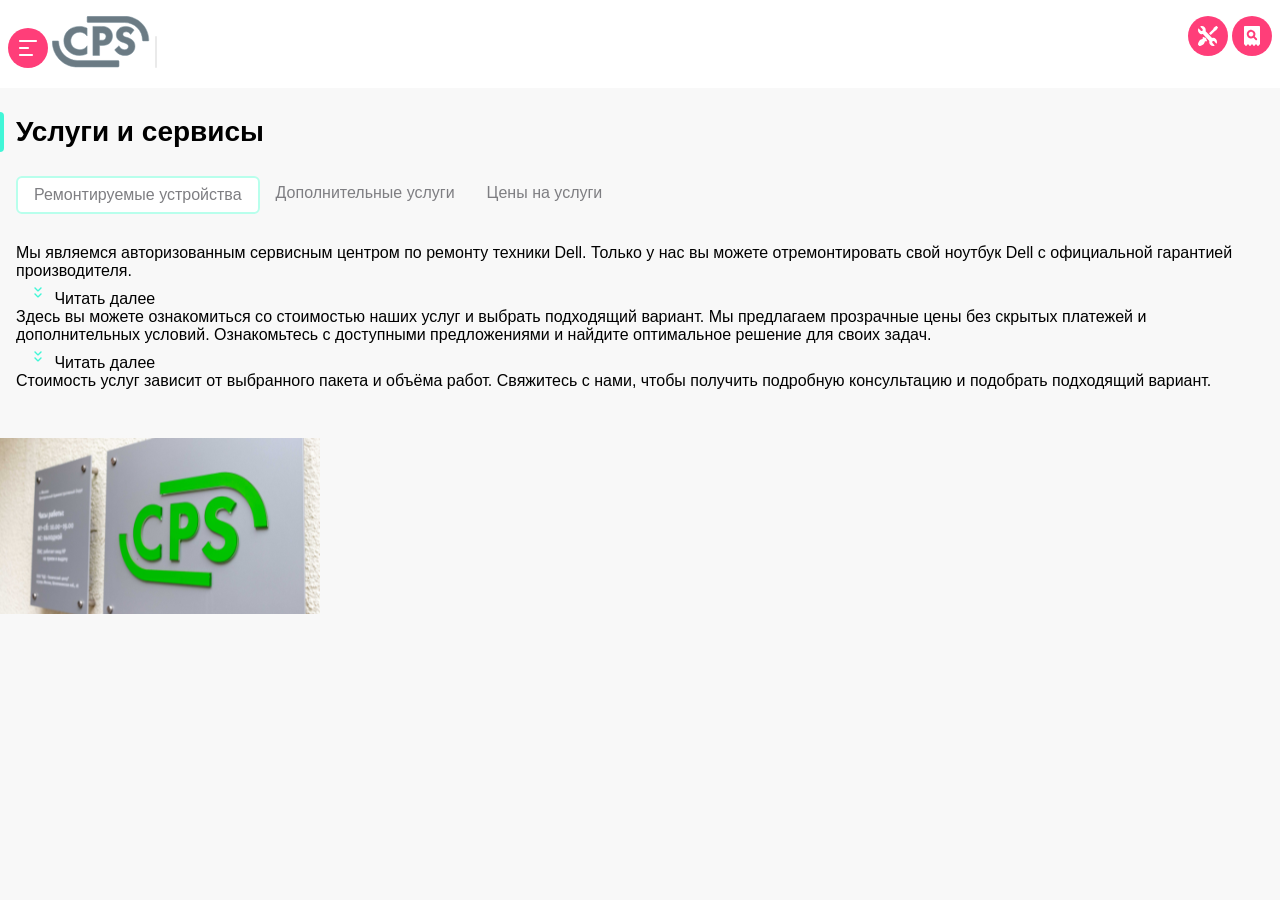
==== index.html @ 478e314b "tabs style are working -> adding more tabs" ====
<!DOCTYPE html>
<html lang="en">
<head>
    <meta charset="UTF-8">
    <meta name="viewport" content="width=device-width, initial-scale=1.0">
    <title>cps</title>
    <link rel="stylesheet" href="./style.css">
</head>



<body>
    <header class="header">
        <nav class="navigation">
            <div class="navigation__icon">
                <div class="navigation__icon--headerleft">
                    <img src="./images/burger.svg" alt="burger navigation icon" class="navigation__icon--burger">
                    <img src="./images/logo.svg" alt="cps logo" class="navigation__icon--logo">
                    <img src="./images/divider.svg" alt="divider">
                </div>
              
                <div class="navigation__icon--headerright">
                    <img src="./images/repair.svg" alt="repair service" class="navigation__icon--repair">
                    <img src="./images/checkstatus.svg" alt="check status" class="navigation__icon--checkstatus">
                </div>
            </div>
        </nav>
    </header>



    <main>
        <section class="content">
            <div class="title">
                <span> </span>
                <h1>Услуги и сервисы</h1>
            </div>


            <div class="tabs-container">
                    <input type="radio" name="tabs" id="repairable-devices" checked>
                    <input type="radio" name="tabs" id="additional-services">
                    <input type="radio" name="tabs" id="price">

                <div class="tabs-buttons">
                    <label for="repairable-devices">Ремонтируемые устройства</label>
                    <label for="additional-services">Дополнительные услуги</label>
                    <label for="price">Цены на услуги</label>
                </div>

                <div class="tab-content"> 
                    <div class="tab-content1">
                        Мы являемся авторизованным сервисным центром по ремонту техники Dell.
                        Только у нас вы можете отремонтировать свой ноутбук Dell с
                        официальной гарантией производителя.
                        <div class="read-more1">
                            <input type="checkbox" id="more1">
                            <label class="read-more1-label" for="more1">
                                <img class="readmore-button" src="./images/expand.svg" alt="кнопка читать далее">
                                Читать далее</label>

                            <div class="hidden-text1">
                                Тут будет распологаться дополнительный текст, который я скрою и которого не будет видно изначально.
                            </div>
                        </div>
                    </div>

                    <div class="tab-content2">
                        Мы предлагаем широкий спектр дополнительных услуг, которые помогут вам сэкономить время и получить максимальный комфорт. Индивидуальный подход, профессиональная поддержка и внимание к деталям на каждом этапе сотрудничества.
                        <div class="read-more2">
                            <input type="checkbox" id="more2">
                            <label class="read-more2-label" for="more2">
                                <img class="readmore-button" src="./images/expand.svg" alt="кнопка читать далее">
                                Читать далее</label>

                            <div class="hidden-text2">
                                Ознакомьтесь с нашими дополнительными услугами и выберите подходящие решения для ваших задач.
                            </div>
                        </div>
                    </div>

                    <div class="tab-content3">
                        Здесь вы можете ознакомиться со стоимостью наших услуг и выбрать подходящий вариант. Мы предлагаем прозрачные цены без скрытых платежей и дополнительных условий. Ознакомьтесь с доступными предложениями и найдите оптимальное решение для своих задач.
                        <div class="read-more3">
                            <input type="checkbox" id="more3">
                            <label class="read-more3-label" for="more3">
                                <img class="readmore-button" src="./images/expand.svg" alt="кнопка читать далее">
                                Читать далее
                            </label>

                            <div class="hidden-text3">
                                Стоимость услуг зависит от выбранного пакета и объёма работ. Свяжитесь с нами, чтобы получить подробную консультацию и подобрать подходящий вариант.
                            </div>
                        </div>
                    </div>

                </div>
            </div>

        </section>

            <div class="page-picture">
                <img src="./images/bottom picture.svg" alt="a page picture in the bottom">
            </div>
    </main>
</body>
</html>
---- style.css ----
*{
    box-sizing: border-box;
    margin: 0;
    padding: 0;
}

@font-face {
    font-family: TT lakes;
    src: url('./TT\ lakes\ font/');
}

body {
    background: #f8f8f8;
    font-family: TT lakes, sans-serif;
}

main {
    font-family: inherit;
}

.navigation__icon {
    display: flex;
    justify-content: space-evenly;
    border: 16px;
    padding: 16px 8px;
    gap: 20px;
    width: auto;
}

header {
    background-color: #ffffff;
}

.title {
    display: flex;
    align-items: center;
    gap: 12px;
}

.title span{
    width: 4px;
    height: 40px;
    border-radius: 5px;
    background-color: #41F6D7;
    flex-shrink: 0;
    border-radius: 0 5px 5px 0;
}

h1 {
    font-size: 28px;
    line-height: 40px;
    margin: 0;
}
/* ---------------------------------------------------------- */

.tab-content1, .tab-content2 {
    display: none;
}

#repairable-devices:checked ~ .tab-content .tab-content1 {
    display: block;
}

#additional-services:checked ~ .tab-content .tab-content2 {
    display: block;
}

#repairable-devices:checked ~ .tabs-buttons label[for="repairable-devices"],
#additional-services:checked ~ .tabs-buttons label[for="additional-services"] {
    border: 2px solid #B8FFEC;
    background-color: white;
}

.tabs-buttons label { 
    color: #7E7E82;
    border-radius: 6px;
    padding: 8px 16px;
    display: flex;
    flex-direction: row;
}

.hidden-text1, .hidden-text2 {
    display: none;
}

input[type="checkbox"], input[type="radio"] {
    display: none;
}

.readmore-button {
    margin-left: 10px;
}

#more1:checked ~ .hidden-text1,
#more2:checked ~ .hidden-text2 {
    display: block;
}

#more1:checked ~ .read-more1-label {
    display: none;
}

#more2:checked ~ .read-more2-label {
    display: none;
}

.page-picture {
    width: 100%;
}

.tabs-container {
    display: flex;
    flex-direction: column;
    gap: 30px;
    padding: 24px 16px;
}

.tabs-buttons {
    display: flex;
    overflow-x: scroll;
}

.content {
    padding: 24px 0;
}

.navigation {
    margin-left: auto;
}

.navigation__icon--headerright {
    margin-left: auto;
}
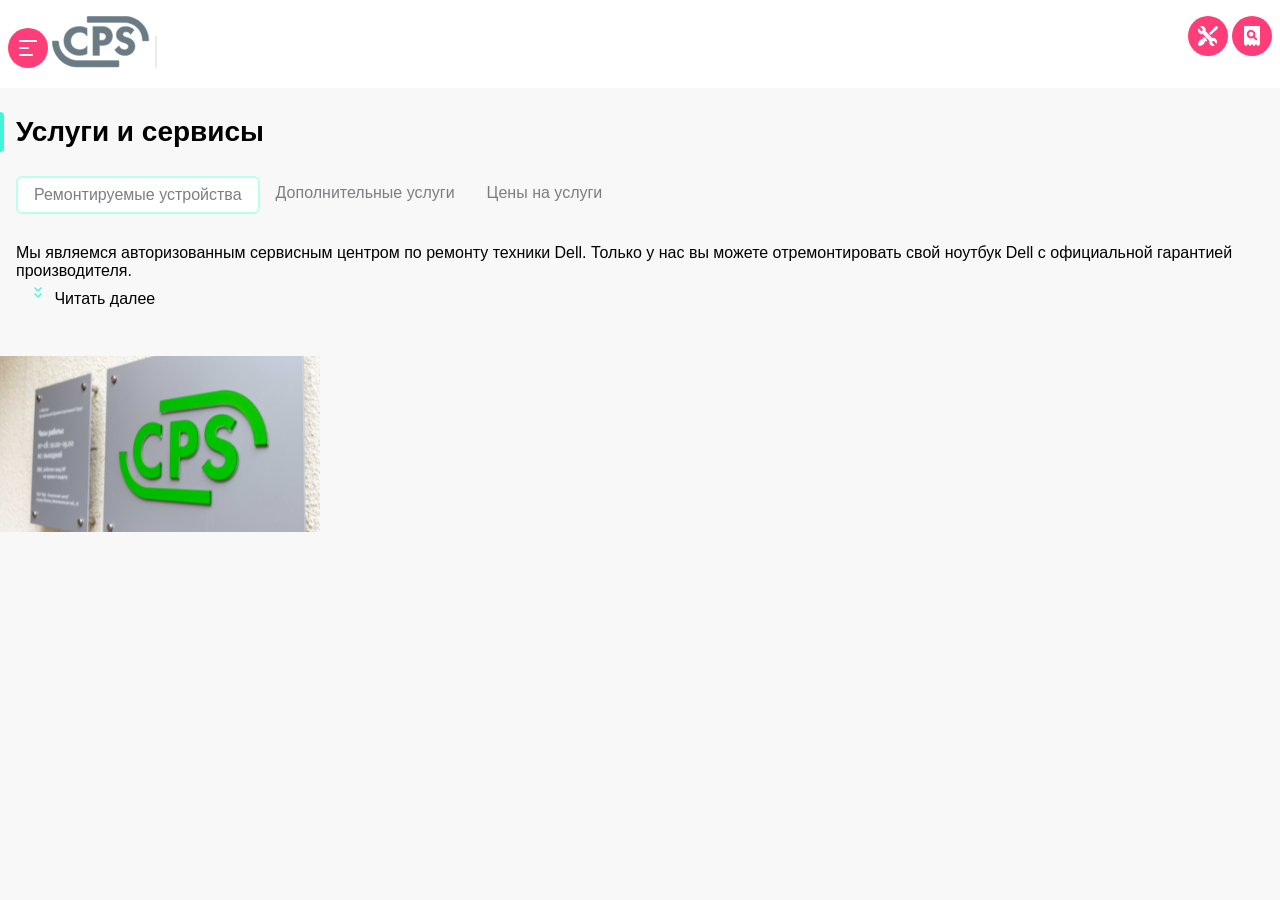
==== commit 184324e8: "feat: successfully added and styled 3 tabs" ====
--- a/index.html
+++ b/index.html
@@ -66,7 +66,7 @@
                     </div>
 
                     <div class="tab-content2">
-                        Мы предлагаем широкий спектр дополнительных услуг, которые помогут вам сэкономить время и получить максимальный комфорт. Индивидуальный подход, профессиональная поддержка и внимание к деталям на каждом этапе сотрудничества.
+                        Предлагаем широкий спектр дополнительных услуг, которые помогут вам сэкономить время и получить максимальный комфорт. Индивидуальный подход, профессиональная поддержка и внимание к деталям на каждом этапе сотрудничества.
                         <div class="read-more2">
                             <input type="checkbox" id="more2">
                             <label class="read-more2-label" for="more2">
--- a/style.css
+++ b/style.css
@@ -53,7 +53,7 @@
 }
 /* ---------------------------------------------------------- */
 
-.tab-content1, .tab-content2 {
+.tab-content1, .tab-content2, .tab-content3 {
     display: none;
 }
 
@@ -65,8 +65,13 @@
     display: block;
 }
 
+#price:checked ~ .tab-content .tab-content3 {
+    display: block;
+}
+
 #repairable-devices:checked ~ .tabs-buttons label[for="repairable-devices"],
-#additional-services:checked ~ .tabs-buttons label[for="additional-services"] {
+#additional-services:checked ~ .tabs-buttons label[for="additional-services"],
+#price:checked ~.tabs-buttons label[for='price'] {
     border: 2px solid #B8FFEC;
     background-color: white;
 }
@@ -79,7 +84,7 @@
     flex-direction: row;
 }
 
-.hidden-text1, .hidden-text2 {
+.hidden-text1, .hidden-text2, .hidden-text3 {
     display: none;
 }
 
@@ -92,7 +97,8 @@
 }
 
 #more1:checked ~ .hidden-text1,
-#more2:checked ~ .hidden-text2 {
+#more2:checked ~ .hidden-text2,
+#more3:checked ~ .hidden-text3 {
     display: block;
 }
 
@@ -101,6 +107,10 @@
 }
 
 #more2:checked ~ .read-more2-label {
+    display: none;
+}
+
+#more3:checked ~ .read-more3-label {
     display: none;
 }
 
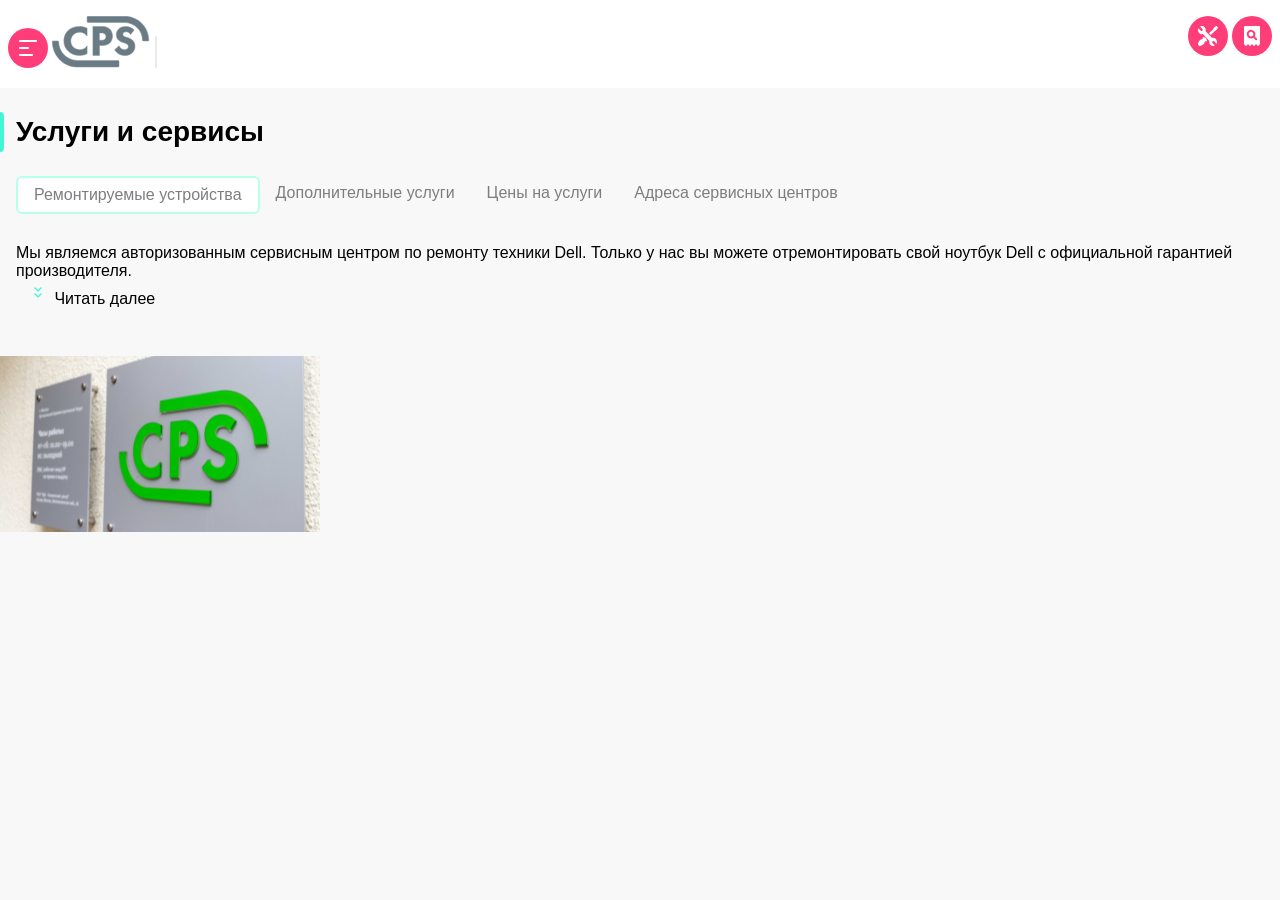
==== commit b8339dbf: "feat:successfully done 4 tabs" ====
--- a/index.html
+++ b/index.html
@@ -37,18 +37,24 @@
             </div>
 
 
+<!-- главный контейнер начинается тут -->
             <div class="tabs-container">
                     <input type="radio" name="tabs" id="repairable-devices" checked>
                     <input type="radio" name="tabs" id="additional-services">
                     <input type="radio" name="tabs" id="price">
+                    <input type="radio" name="tabs" id="service-center-address">
 
                 <div class="tabs-buttons">
                     <label for="repairable-devices">Ремонтируемые устройства</label>
                     <label for="additional-services">Дополнительные услуги</label>
                     <label for="price">Цены на услуги</label>
+                    <label for="service-center-address">Адреса сервисных центров</label>
                 </div>
 
+
+<!-- табы начинаются тут -->
                 <div class="tab-content"> 
+
                     <div class="tab-content1">
                         Мы являемся авторизованным сервисным центром по ремонту техники Dell.
                         Только у нас вы можете отремонтировать свой ноутбук Dell с
@@ -65,6 +71,8 @@
                         </div>
                     </div>
 
+                    <!--  -->
+
                     <div class="tab-content2">
                         Предлагаем широкий спектр дополнительных услуг, которые помогут вам сэкономить время и получить максимальный комфорт. Индивидуальный подход, профессиональная поддержка и внимание к деталям на каждом этапе сотрудничества.
                         <div class="read-more2">
@@ -78,6 +86,8 @@
                             </div>
                         </div>
                     </div>
+
+                    <!--  -->
 
                     <div class="tab-content3">
                         Здесь вы можете ознакомиться со стоимостью наших услуг и выбрать подходящий вариант. Мы предлагаем прозрачные цены без скрытых платежей и дополнительных условий. Ознакомьтесь с доступными предложениями и найдите оптимальное решение для своих задач.
@@ -94,8 +104,28 @@
                         </div>
                     </div>
 
+                    <!--  -->
+
+                    <div class="tab-content4">
+                        На этой странице вы найдёте адреса наших сервисных центров и сможете выбрать наиболее удобное для вас расположение. Ознакомьтесь с контактной информацией, графиком работы и доступными способами связи.            <div class="read-more4">
+                            <input type="checkbox" id="more4">
+                            <label class="read-more4-label" for="more4">
+                                <img class="readmore-button" src="./images/expand.svg" alt="кнопка читать далее">
+                                Читать далее
+                            </label>
+
+                            <div class="hidden-text4">
+                        Выберите ближайший к вам сервисный центр, чтобы узнать его точный адрес и график работы. При необходимости свяжитесь с нами для уточнения деталей.              </div>
+                        </div>
+                    </div>
+
+                    <!--  -->
+
                 </div>
+<!-- табы заканчиваются тут -->
+
             </div>
+<!-- главный контейнер заканчивается тут -->
 
         </section>
 
--- a/style.css
+++ b/style.css
@@ -51,9 +51,10 @@
     line-height: 40px;
     margin: 0;
 }
-/* ---------------------------------------------------------- */
 
-.tab-content1, .tab-content2, .tab-content3 {
+
+/* ниже начинается работа с табами */
+.tab-content1, .tab-content2, .tab-content3, .tab-content4 {
     display: none;
 }
 
@@ -69,9 +70,14 @@
     display: block;
 }
 
+#service-center-address:checked ~ .tab-content .tab-content4 {
+    display: block;
+}
+
 #repairable-devices:checked ~ .tabs-buttons label[for="repairable-devices"],
 #additional-services:checked ~ .tabs-buttons label[for="additional-services"],
-#price:checked ~.tabs-buttons label[for='price'] {
+#price:checked ~.tabs-buttons label[for='price'],
+#service-center-address:checked ~ .tabs-buttons label[for="service-center-address"] {
     border: 2px solid #B8FFEC;
     background-color: white;
 }
@@ -84,7 +90,7 @@
     flex-direction: row;
 }
 
-.hidden-text1, .hidden-text2, .hidden-text3 {
+.hidden-text1, .hidden-text2, .hidden-text3, .hidden-text4 {
     display: none;
 }
 
@@ -98,7 +104,8 @@
 
 #more1:checked ~ .hidden-text1,
 #more2:checked ~ .hidden-text2,
-#more3:checked ~ .hidden-text3 {
+#more3:checked ~ .hidden-text3,
+#more4:checked ~ .hidden-text4 {
     display: block;
 }
 
@@ -114,8 +121,8 @@
     display: none;
 }
 
-.page-picture {
-    width: 100%;
+#more4:checked ~ .read-more4-label {
+    display: none;
 }
 
 .tabs-container {
@@ -133,6 +140,12 @@
 .content {
     padding: 24px 0;
 }
+/* до этого момента стилизация табов */
+
+
+.page-picture {
+    width: 100%;
+}
 
 .navigation {
     margin-left: auto;
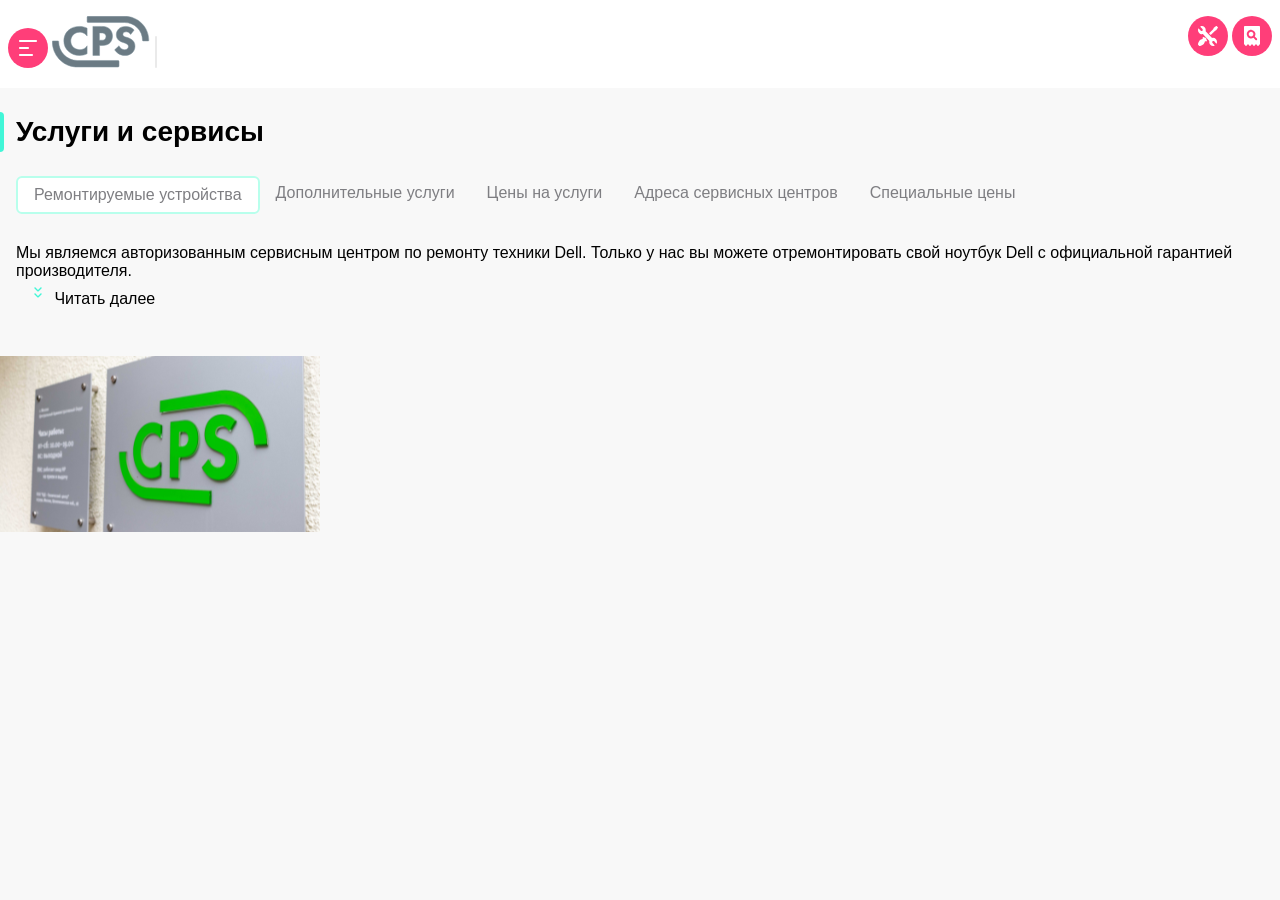
==== commit b1ce3ccf: "feat: successfully added 5th tab" ====
--- a/index.html
+++ b/index.html
@@ -43,12 +43,14 @@
                     <input type="radio" name="tabs" id="additional-services">
                     <input type="radio" name="tabs" id="price">
                     <input type="radio" name="tabs" id="service-center-address">
+                    <input type="radio" name="tabs" id="special-price">
 
                 <div class="tabs-buttons">
                     <label for="repairable-devices">Ремонтируемые устройства</label>
                     <label for="additional-services">Дополнительные услуги</label>
                     <label for="price">Цены на услуги</label>
                     <label for="service-center-address">Адреса сервисных центров</label>
+                    <label for="special-price">Специальные цены</label>
                 </div>
 
 
@@ -121,6 +123,18 @@
 
                     <!--  -->
 
+                    <div class="tab-content5">
+                        В этом разделе представлены специальные предложения и выгодные цены на наши услуги. Следите за актуальными акциями и воспользуйтесь возможностью получить качественный сервис на особых условиях. Мы регулярно обновляем предложения, чтобы сделать наши услуги ещё доступнее.                    <input type="checkbox" id="more5">
+                            <label class="read-more5-label" for="more5">
+                                <img class="readmore-button" src="./images/expand.svg" alt="кнопка читать далее">
+                                Читать далее
+                            </label>
+
+                            <div class="hidden-text5">
+                        Узнайте больше о действующих специальных предложениях и условиях их получения. Количество предложений и срок их действия могут быть ограничены.                      
+                            </div>
+                    </div>
+
                 </div>
 <!-- табы заканчиваются тут -->
 
--- a/style.css
+++ b/style.css
@@ -54,7 +54,8 @@
 
 
 /* ниже начинается работа с табами */
-.tab-content1, .tab-content2, .tab-content3, .tab-content4 {
+.tab-content1, .tab-content2, .tab-content3, .tab-content4,
+.tab-content5 {
     display: none;
 }
 
@@ -74,10 +75,15 @@
     display: block;
 }
 
+#special-price:checked ~ .tab-content .tab-content5 {
+    display: block;
+}
+
 #repairable-devices:checked ~ .tabs-buttons label[for="repairable-devices"],
 #additional-services:checked ~ .tabs-buttons label[for="additional-services"],
 #price:checked ~.tabs-buttons label[for='price'],
-#service-center-address:checked ~ .tabs-buttons label[for="service-center-address"] {
+#service-center-address:checked ~ .tabs-buttons label[for="service-center-address"],
+#special-price:checked ~ .tabs-buttons label[for="special-price"] {
     border: 2px solid #B8FFEC;
     background-color: white;
 }
@@ -90,7 +96,8 @@
     flex-direction: row;
 }
 
-.hidden-text1, .hidden-text2, .hidden-text3, .hidden-text4 {
+.hidden-text1, .hidden-text2, .hidden-text3, .hidden-text4,
+.hidden-text5 {
     display: none;
 }
 
@@ -105,7 +112,8 @@
 #more1:checked ~ .hidden-text1,
 #more2:checked ~ .hidden-text2,
 #more3:checked ~ .hidden-text3,
-#more4:checked ~ .hidden-text4 {
+#more4:checked ~ .hidden-text4,
+#special-price:checked ~ .hidden-text5 {
     display: block;
 }
 
@@ -122,6 +130,10 @@
 }
 
 #more4:checked ~ .read-more4-label {
+    display: none;
+}
+
+#special-price:checked ~ .read-more5-label {
     display: none;
 }
 
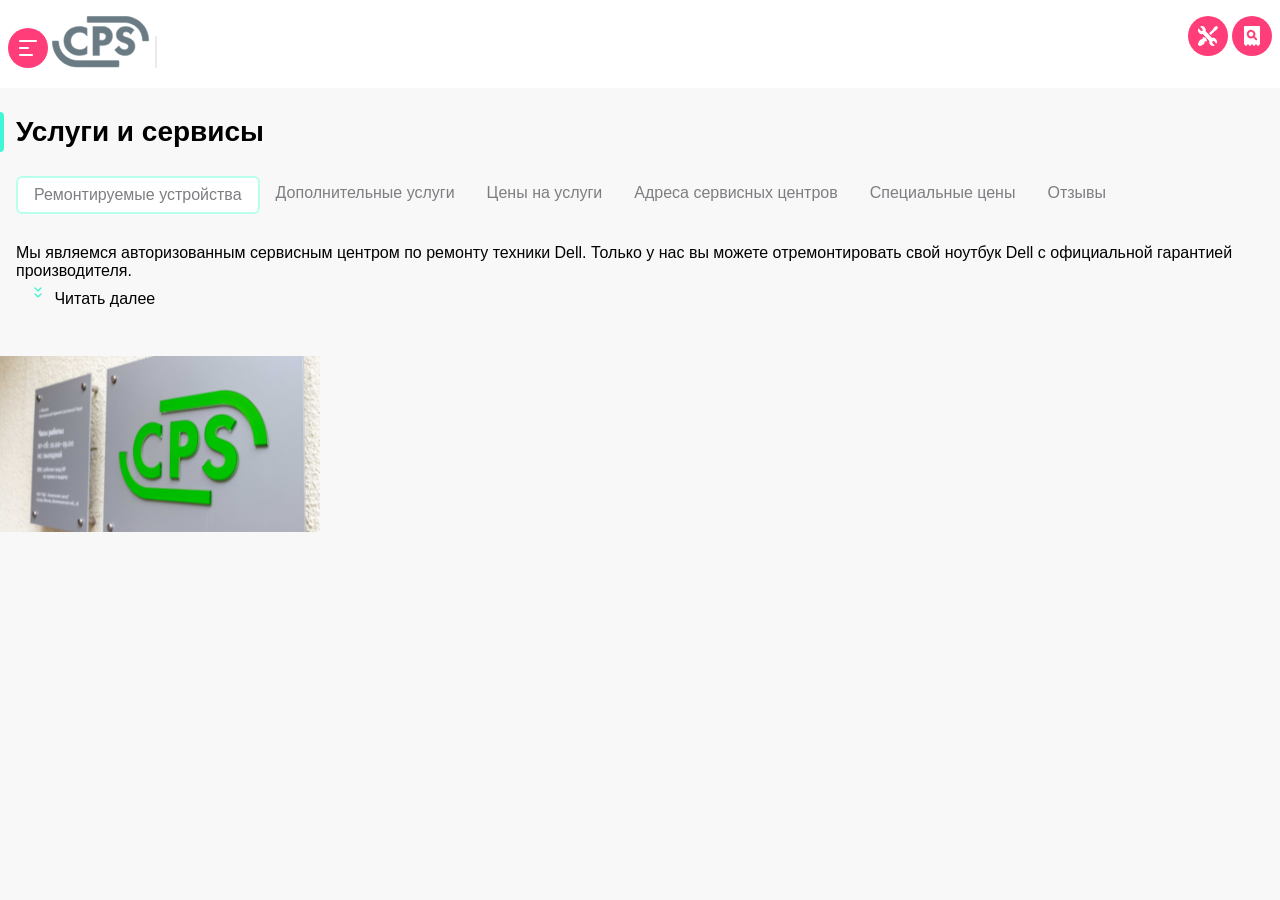
==== commit 22574dcf: "feat: all tabs are added and working" ====
--- a/index.html
+++ b/index.html
@@ -44,6 +44,7 @@
                     <input type="radio" name="tabs" id="price">
                     <input type="radio" name="tabs" id="service-center-address">
                     <input type="radio" name="tabs" id="special-price">
+                    <input type="radio" name="tabs" id="reviews">
 
                 <div class="tabs-buttons">
                     <label for="repairable-devices">Ремонтируемые устройства</label>
@@ -51,6 +52,7 @@
                     <label for="price">Цены на услуги</label>
                     <label for="service-center-address">Адреса сервисных центров</label>
                     <label for="special-price">Специальные цены</label>
+                    <label for="reviews">Отзывы</label>
                 </div>
 
 
@@ -124,7 +126,8 @@
                     <!--  -->
 
                     <div class="tab-content5">
-                        В этом разделе представлены специальные предложения и выгодные цены на наши услуги. Следите за актуальными акциями и воспользуйтесь возможностью получить качественный сервис на особых условиях. Мы регулярно обновляем предложения, чтобы сделать наши услуги ещё доступнее.                    <input type="checkbox" id="more5">
+                        В этом разделе представлены специальные предложения и выгодные цены на наши услуги. Следите за актуальными акциями и воспользуйтесь возможностью получить качественный сервис на особых условиях. Мы регулярно обновляем предложения, чтобы сделать наши услуги ещё доступнее.                    
+                            <input type="checkbox" id="more5">
                             <label class="read-more5-label" for="more5">
                                 <img class="readmore-button" src="./images/expand.svg" alt="кнопка читать далее">
                                 Читать далее
@@ -132,6 +135,25 @@
 
                             <div class="hidden-text5">
                         Узнайте больше о действующих специальных предложениях и условиях их получения. Количество предложений и срок их действия могут быть ограничены.                      
+                            </div>
+                    </div>
+
+                    <!--  -->
+
+                    <div class="tab-content6">
+                        1. Александр:
+                        «Отличный продукт! Удобен в использовании, работает стабильно и полностью оправдывает ожидания. Покупкой остался доволен».
+                        2. Дмитрий:
+                        «Хорошее качество и простота в эксплуатации. Продукт полностью соответствует описанию.»                           
+                            <input type="checkbox" id="more6">
+                            <label class="read-more6-label" for="more6">
+                                <img class="readmore-button" src="./images/expand.svg" alt="кнопка читать далее">
+                                Читать далее
+                            </label>
+
+                            <div class="hidden-text6">
+                        Максим:
+                        «Пользуюсь продуктом уже несколько месяцев. Всё работает отлично, качество на высоте. Приятно удивлён результатом!»                  
                             </div>
                     </div>
 
--- a/style.css
+++ b/style.css
@@ -55,7 +55,7 @@
 
 /* ниже начинается работа с табами */
 .tab-content1, .tab-content2, .tab-content3, .tab-content4,
-.tab-content5 {
+.tab-content5, .tab-content6 {
     display: none;
 }
 
@@ -79,11 +79,16 @@
     display: block;
 }
 
+#reviews:checked ~ .tab-content .tab-content6 {
+    display: block;
+}
+
 #repairable-devices:checked ~ .tabs-buttons label[for="repairable-devices"],
 #additional-services:checked ~ .tabs-buttons label[for="additional-services"],
 #price:checked ~.tabs-buttons label[for='price'],
 #service-center-address:checked ~ .tabs-buttons label[for="service-center-address"],
-#special-price:checked ~ .tabs-buttons label[for="special-price"] {
+#special-price:checked ~ .tabs-buttons label[for="special-price"],
+#reviews:checked ~ .tabs-buttons label[for="reviews"] {
     border: 2px solid #B8FFEC;
     background-color: white;
 }
@@ -97,7 +102,7 @@
 }
 
 .hidden-text1, .hidden-text2, .hidden-text3, .hidden-text4,
-.hidden-text5 {
+.hidden-text5, .hidden-text6 {
     display: none;
 }
 
@@ -113,7 +118,8 @@
 #more2:checked ~ .hidden-text2,
 #more3:checked ~ .hidden-text3,
 #more4:checked ~ .hidden-text4,
-#special-price:checked ~ .hidden-text5 {
+#more5:checked ~ .hidden-text5,
+#more6:checked ~ .hidden-text6 {
     display: block;
 }
 
@@ -133,7 +139,11 @@
     display: none;
 }
 
-#special-price:checked ~ .read-more5-label {
+#more5:checked ~ .read-more5-label {
+    display: none;
+}
+
+#more6:checked ~.read-more6-label {
     display: none;
 }
 
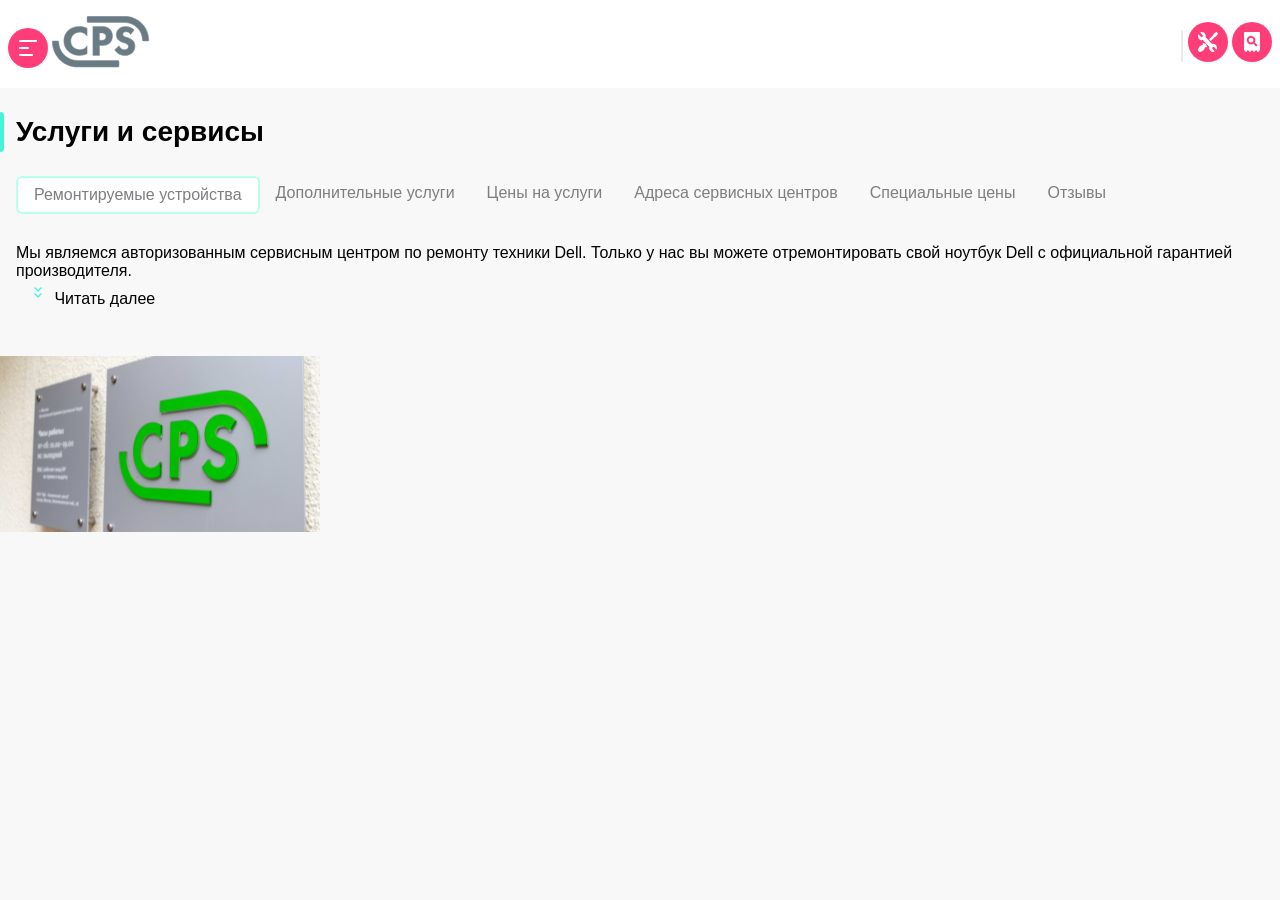
==== commit 9fe991c4: "feat:fixing header space and bottom picture" ====
--- a/index.html
+++ b/index.html
@@ -16,10 +16,10 @@
                 <div class="navigation__icon--headerleft">
                     <img src="./images/burger.svg" alt="burger navigation icon" class="navigation__icon--burger">
                     <img src="./images/logo.svg" alt="cps logo" class="navigation__icon--logo">
-                    <img src="./images/divider.svg" alt="divider">
                 </div>
               
                 <div class="navigation__icon--headerright">
+                    <img src="./images/divider.svg" alt="divider">
                     <img src="./images/repair.svg" alt="repair service" class="navigation__icon--repair">
                     <img src="./images/checkstatus.svg" alt="check status" class="navigation__icon--checkstatus">
                 </div>
--- a/style.css
+++ b/style.css
@@ -21,6 +21,7 @@
 .navigation__icon {
     display: flex;
     justify-content: space-evenly;
+    align-items: center;
     border: 16px;
     padding: 16px 8px;
     gap: 20px;
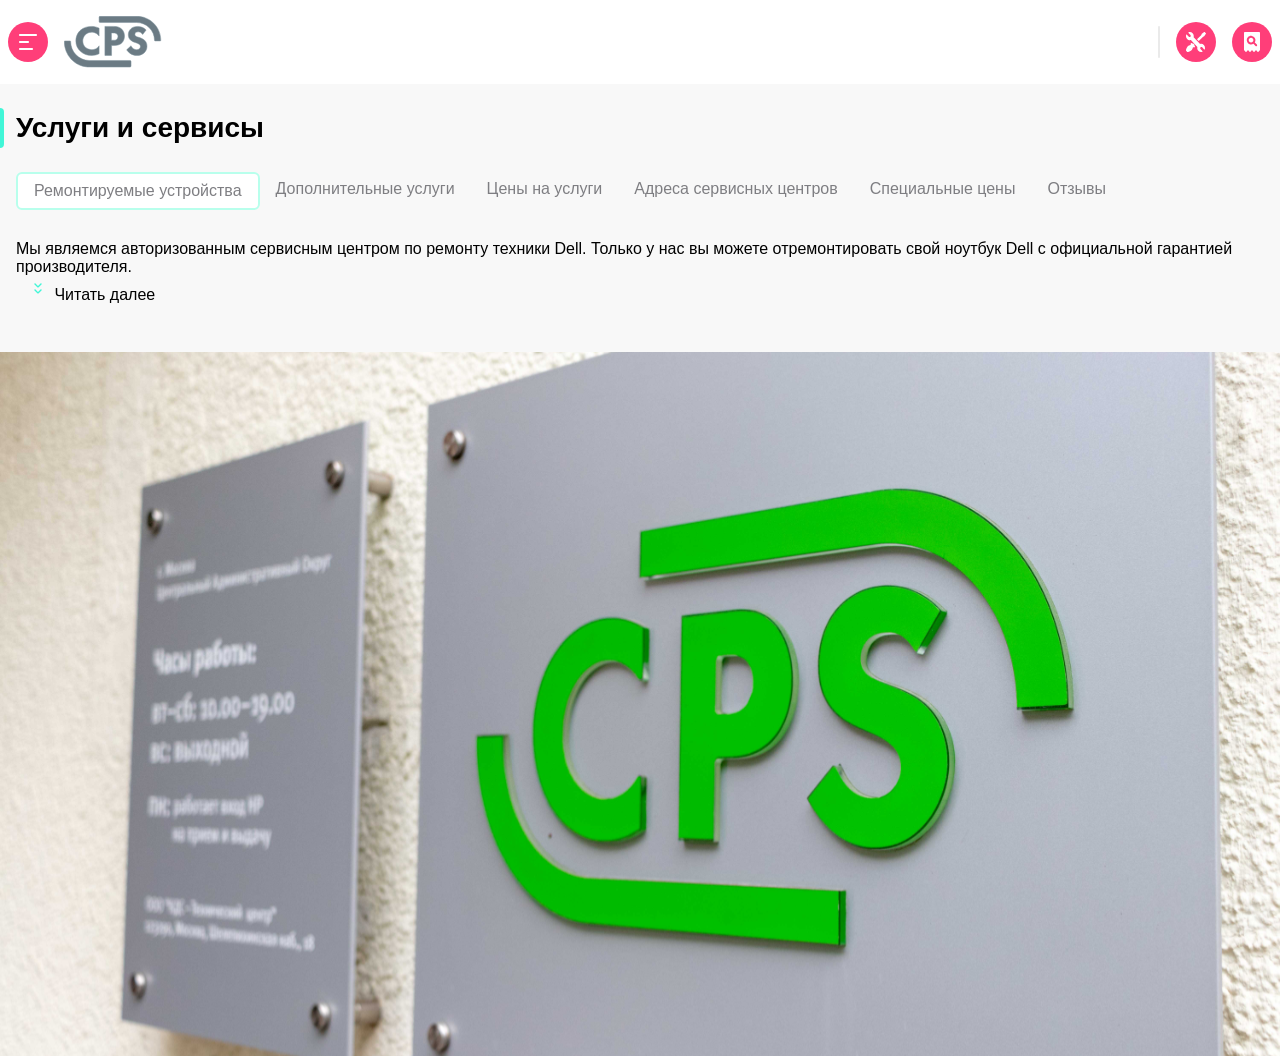
==== commit 8d0f52e9: "feat: tabs and bottom picture are done" ====
--- a/index.html
+++ b/index.html
@@ -45,6 +45,7 @@
                     <input type="radio" name="tabs" id="service-center-address">
                     <input type="radio" name="tabs" id="special-price">
                     <input type="radio" name="tabs" id="reviews">
+
 
                 <div class="tabs-buttons">
                     <label for="repairable-devices">Ремонтируемые устройства</label>
--- a/style.css
+++ b/style.css
@@ -20,7 +20,7 @@
 
 .navigation__icon {
     display: flex;
-    justify-content: space-evenly;
+    justify-content: space-between;
     align-items: center;
     border: 16px;
     padding: 16px 8px;
@@ -158,6 +158,7 @@
 .tabs-buttons {
     display: flex;
     overflow-x: scroll;
+    white-space: nowrap;
 }
 
 .content {
@@ -174,6 +175,19 @@
     margin-left: auto;
 }
 
+/* .navigation__icon--headerright {
+    margin-left: auto;
+} */
+
+.navigation__icon--headerleft,
 .navigation__icon--headerright {
-    margin-left: auto;
+    display: flex;
+    align-items: center;
+    gap: 16px;
+}
+
+.page-picture img {
+    display: block;
+    width: 100%;
+    height: auto;
 }
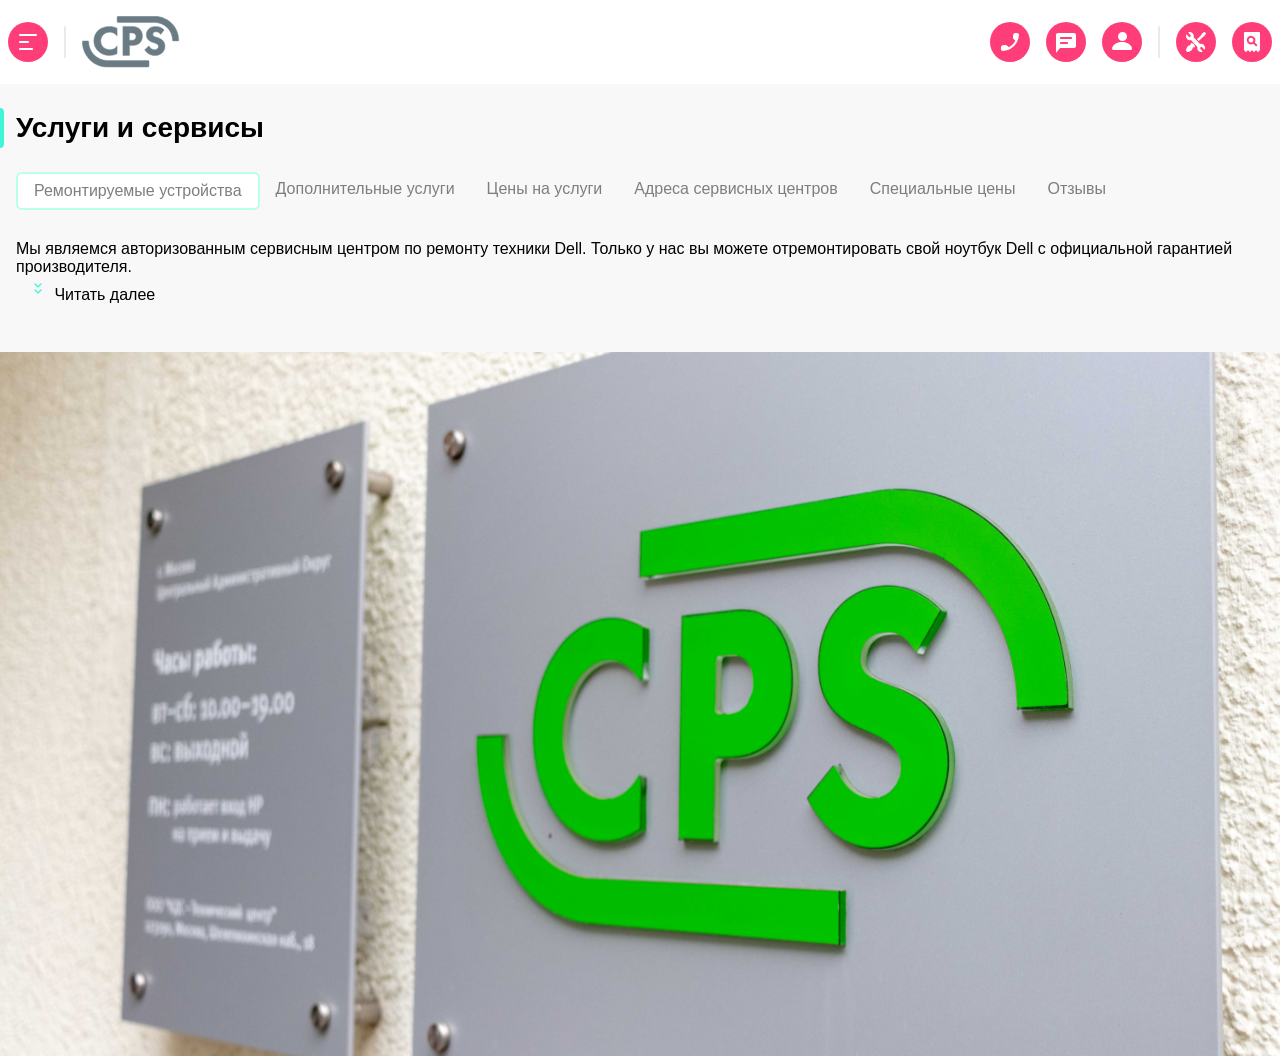
==== commit c60d1f2a: "feat: mobile version finished, starting tablet version" ====
--- a/index.html
+++ b/index.html
@@ -15,11 +15,15 @@
             <div class="navigation__icon">
                 <div class="navigation__icon--headerleft">
                     <img src="./images/burger.svg" alt="burger navigation icon" class="navigation__icon--burger">
+                    <img src="./images/divider.svg" alt="divider1">
                     <img src="./images/logo.svg" alt="cps logo" class="navigation__icon--logo">
                 </div>
               
                 <div class="navigation__icon--headerright">
-                    <img src="./images/divider.svg" alt="divider">
+                    <img src="./images/call.svg" alt="call">
+                    <img src="./images/chat.svg" alt="chat">
+                    <img src="./images/profile.svg" alt="profile">
+                    <img src="./images/divider.svg" alt="divider2">
                     <img src="./images/repair.svg" alt="repair service" class="navigation__icon--repair">
                     <img src="./images/checkstatus.svg" alt="check status" class="navigation__icon--checkstatus">
                 </div>
